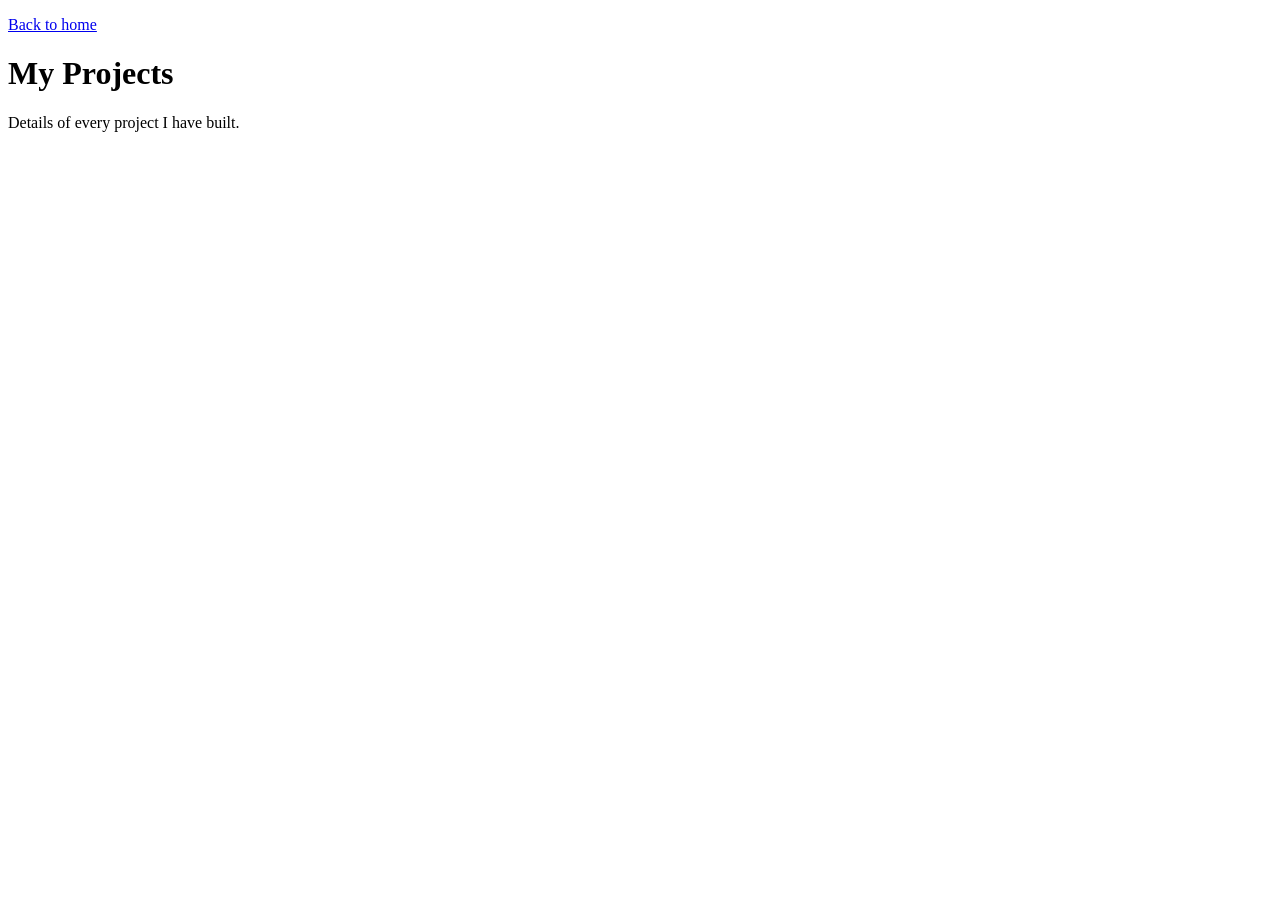
==== projects.html @ c4e39e12 "hyperlinks" ====
<!DOCTYPE html>
<html lang="en">
<head>
    <meta charset="UTF-8">
    <meta name="viewport" content="width=device-width, initial-scale=1.0">
    <title>Projects | Amanuel Alemu</title>
</head>
<body>

    <p><a href="index.html">Back to home</a></p>
    <h1>My Projects</h1>
    <p>Details of every project I have built.</p>
    

</body>
</html>
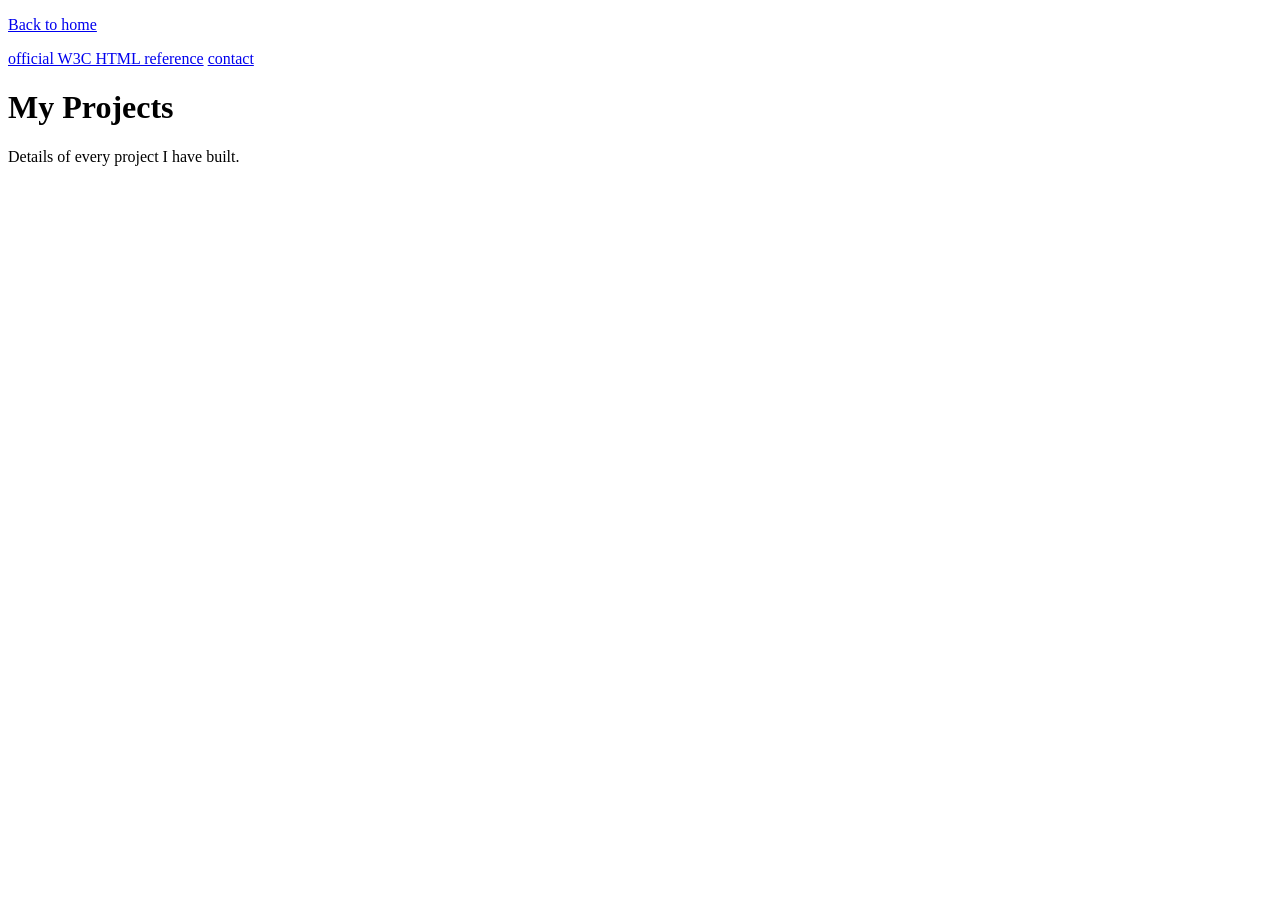
==== commit 897150bc: "Images, image map, favicon" ====
--- a/projects.html
+++ b/projects.html
@@ -4,10 +4,14 @@
     <meta charset="UTF-8">
     <meta name="viewport" content="width=device-width, initial-scale=1.0">
     <title>Projects | Amanuel Alemu</title>
+    <link rel="icon" type="image/png" href="images/favicon.png">
+
 </head>
 <body>
 
     <p><a href="index.html">Back to home</a></p>
+    <a href="www.w3.org/">official W3C HTML reference</a>
+    <a href="/index.html#contact">contact</a>
     <h1>My Projects</h1>
     <p>Details of every project I have built.</p>
     
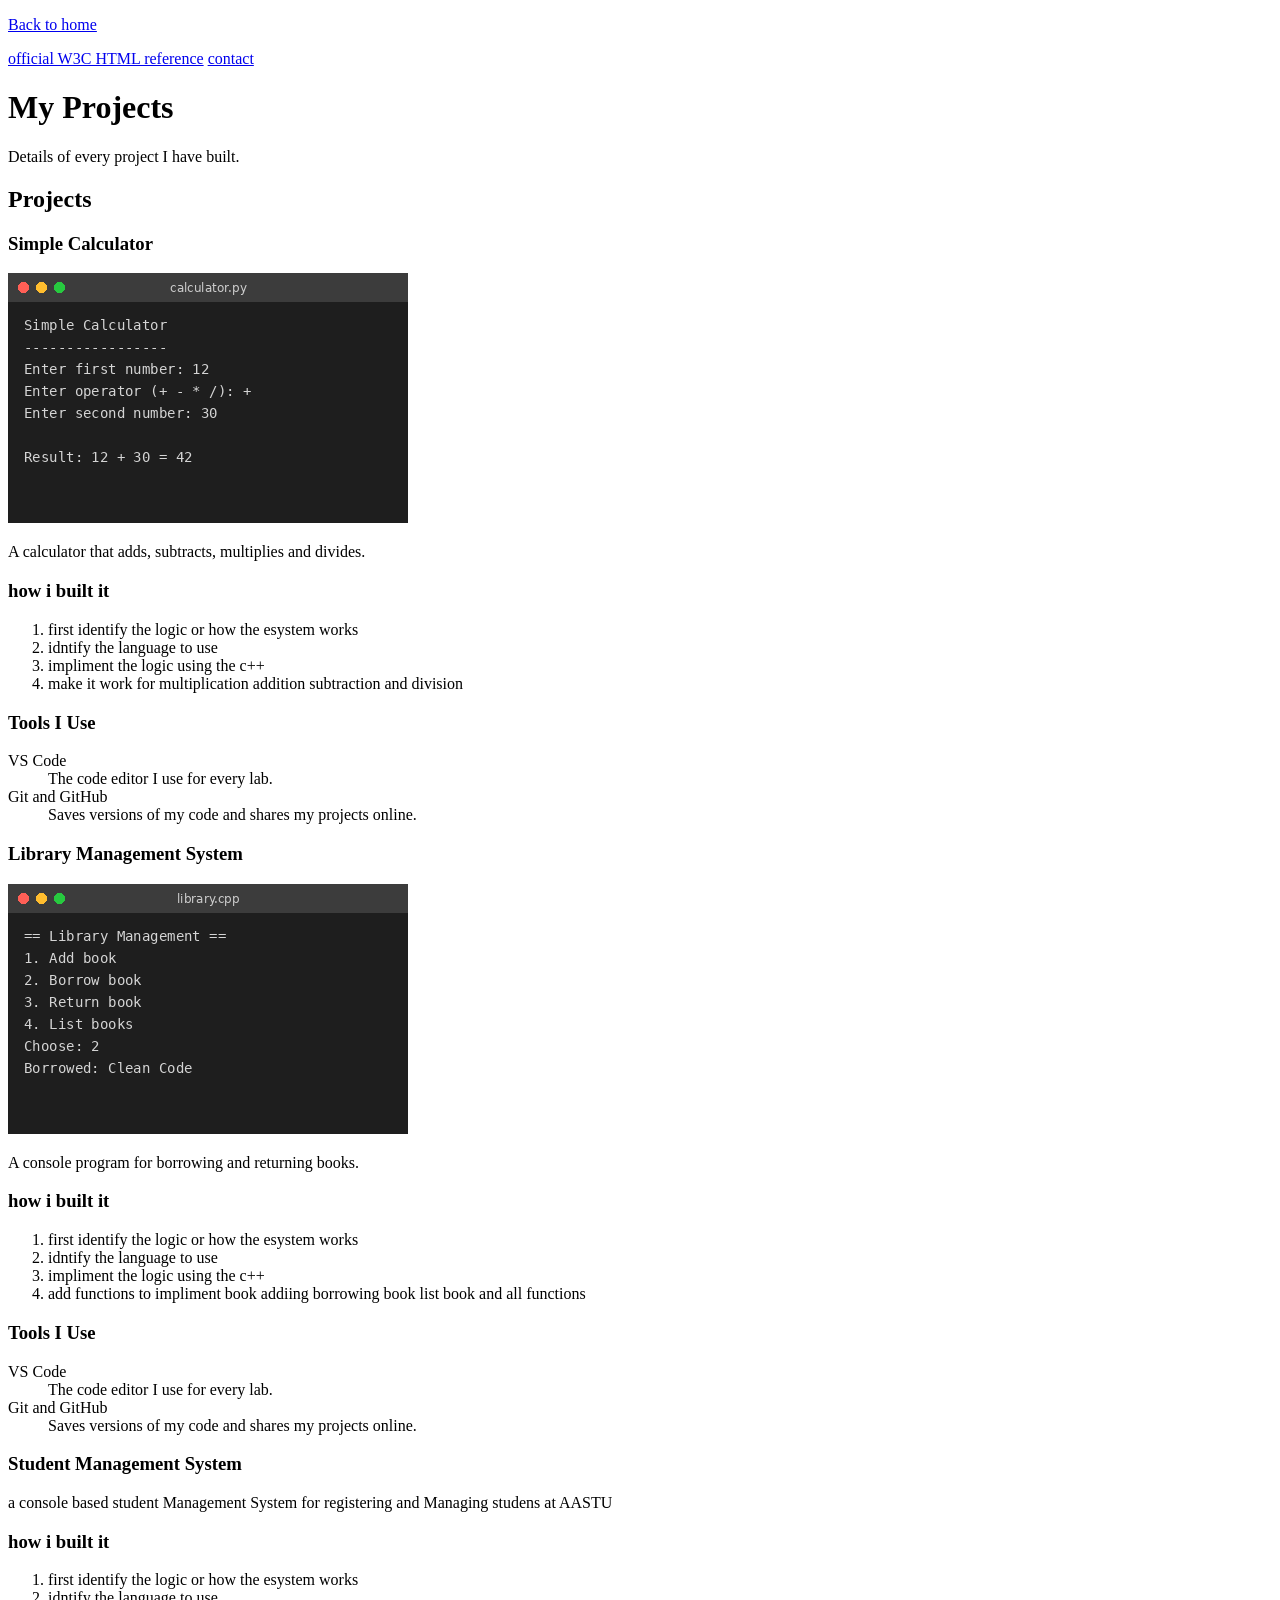
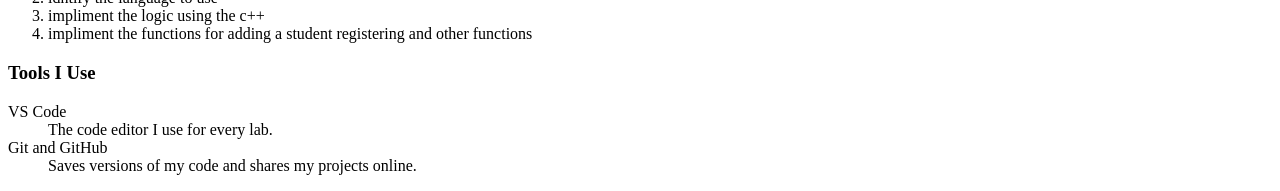
==== commit 6db29b0f: "lists" ====
--- a/projects.html
+++ b/projects.html
@@ -15,6 +15,77 @@
     <h1>My Projects</h1>
     <p>Details of every project I have built.</p>
     
+    <h2 id="projects">Projects</h2>
+<h3>Simple Calculator</h3>
+<img src="images/project-calculator.png" alt="Screenshot of the calculator showing 12
++ 30 = 42"
+width="400" height="250">
+
+
+
+<p>A calculator that adds, subtracts, multiplies and divides.</p>
+
+<h3> how i built it </h3>
+<ol type="1">
+<li>first identify the logic or how the esystem works</li>
+<li>idntify the language to use</li>
+<li>impliment the logic using the c++</li>
+<li>make it work for multiplication addition subtraction and division </li>
+</ol>
+
+<h3>Tools I Use</h3>
+<dl>
+<dt>VS Code</dt>
+<dd>The code editor I use for every lab.</dd>
+<dt>Git and GitHub</dt>
+<dd>Saves versions of my code and shares my projects online.</dd>
+</dl>
+
+
+<h3>Library Management System</h3>
+<img src="images/project-library.png" alt="Screenshot of the managment system showing the main menu"
+width="400" height="250">
+<p>A console program for borrowing and returning books.</p>
+
+<h3> how i built it </h3>
+<ol type="1">
+<li>first identify the logic or how the esystem works</li>
+<li>idntify the language to use</li>
+<li>impliment the logic using the c++</li>
+<li>add functions to impliment book addiing borrowing book list book and all functions</li>
+</ol>
+
+<h3>Tools I Use</h3>
+<dl>
+<dt>VS Code</dt>
+<dd>The code editor I use for every lab.</dd>
+<dt>Git and GitHub</dt>
+<dd>Saves versions of my code and shares my projects online.</dd>
+</dl>
+
+
+
+<h3>Student Management System</h3>
+<p>a console based student Management System for registering and Managing studens at AASTU</p>
+
+<h3> how i built it </h3>
+<ol type="1">
+<li>first identify the logic or how the esystem works</li>
+<li>idntify the language to use</li>
+<li>impliment the logic using the c++</li>
+<li>impliment the functions for adding a student registering and other functions</li>
+
+</ol>
+
+<h3>Tools I Use</h3>
+<dl>
+<dt>VS Code</dt>
+<dd>The code editor I use for every lab.</dd>
+<dt>Git and GitHub</dt>
+<dd>Saves versions of my code and shares my projects online.</dd>
+</dl>
+
+
 
 </body>
 </html>
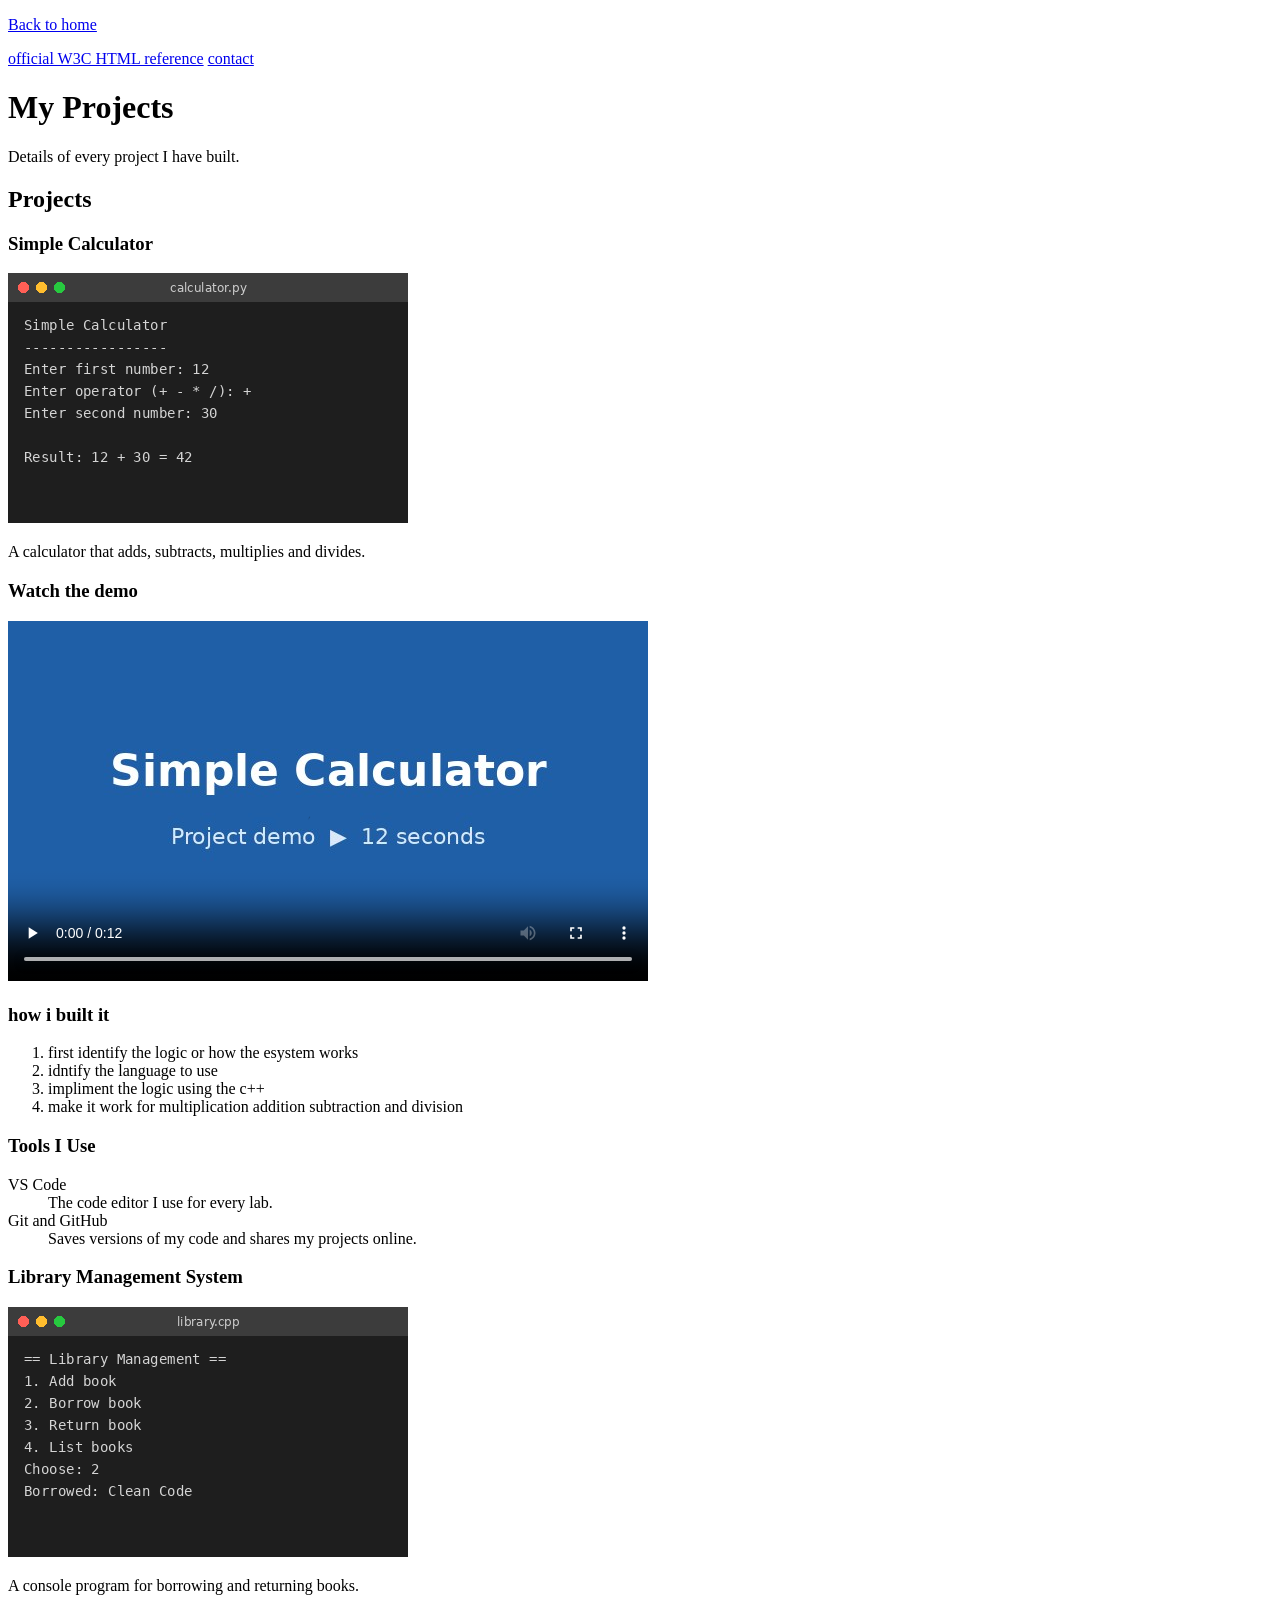
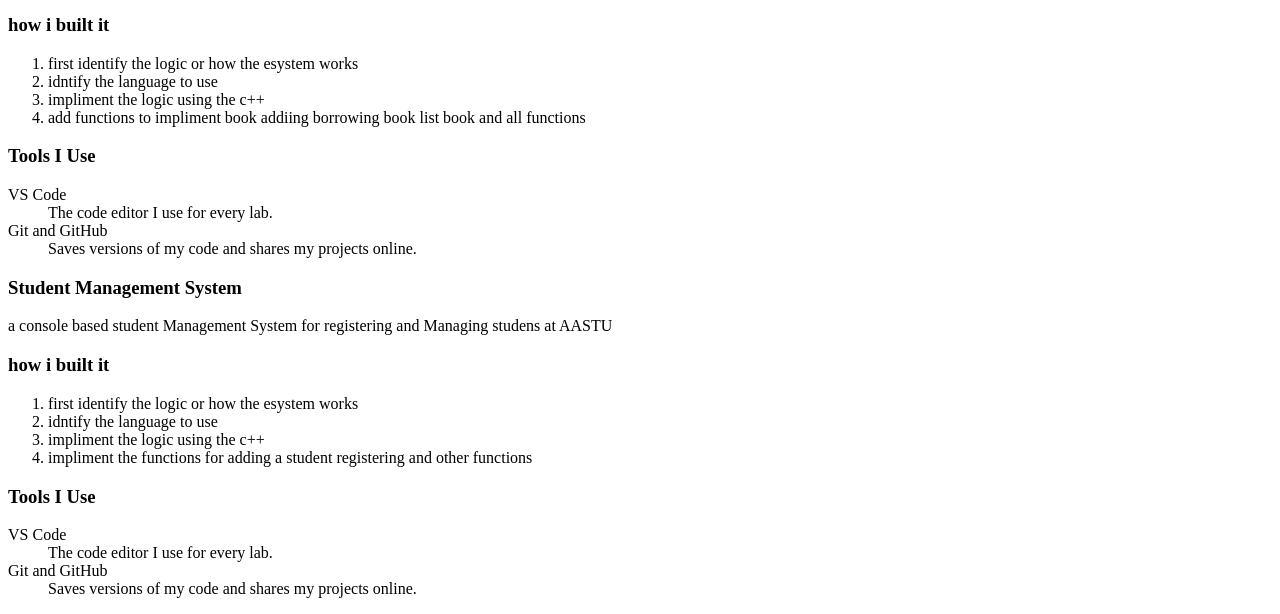
==== commit bedd516e: "Audio, video, captions, embedded content" ====
--- a/projects.html
+++ b/projects.html
@@ -24,6 +24,13 @@
 
 
 <p>A calculator that adds, subtracts, multiplies and divides.</p>
+<h3>Watch the demo</h3>
+<video controls width="640" poster="images/project-demo-poster.jpg">
+<source src="media/project-demo.mp4" type="video/mp4">
+<source src="media/project-demo.webm" type="video/webm">
+<track src="media/project-demo.vtt" kind="subtitles" srclang="en" label="English" default>
+Your browser does not support the video tag.
+</video>
 
 <h3> how i built it </h3>
 <ol type="1">
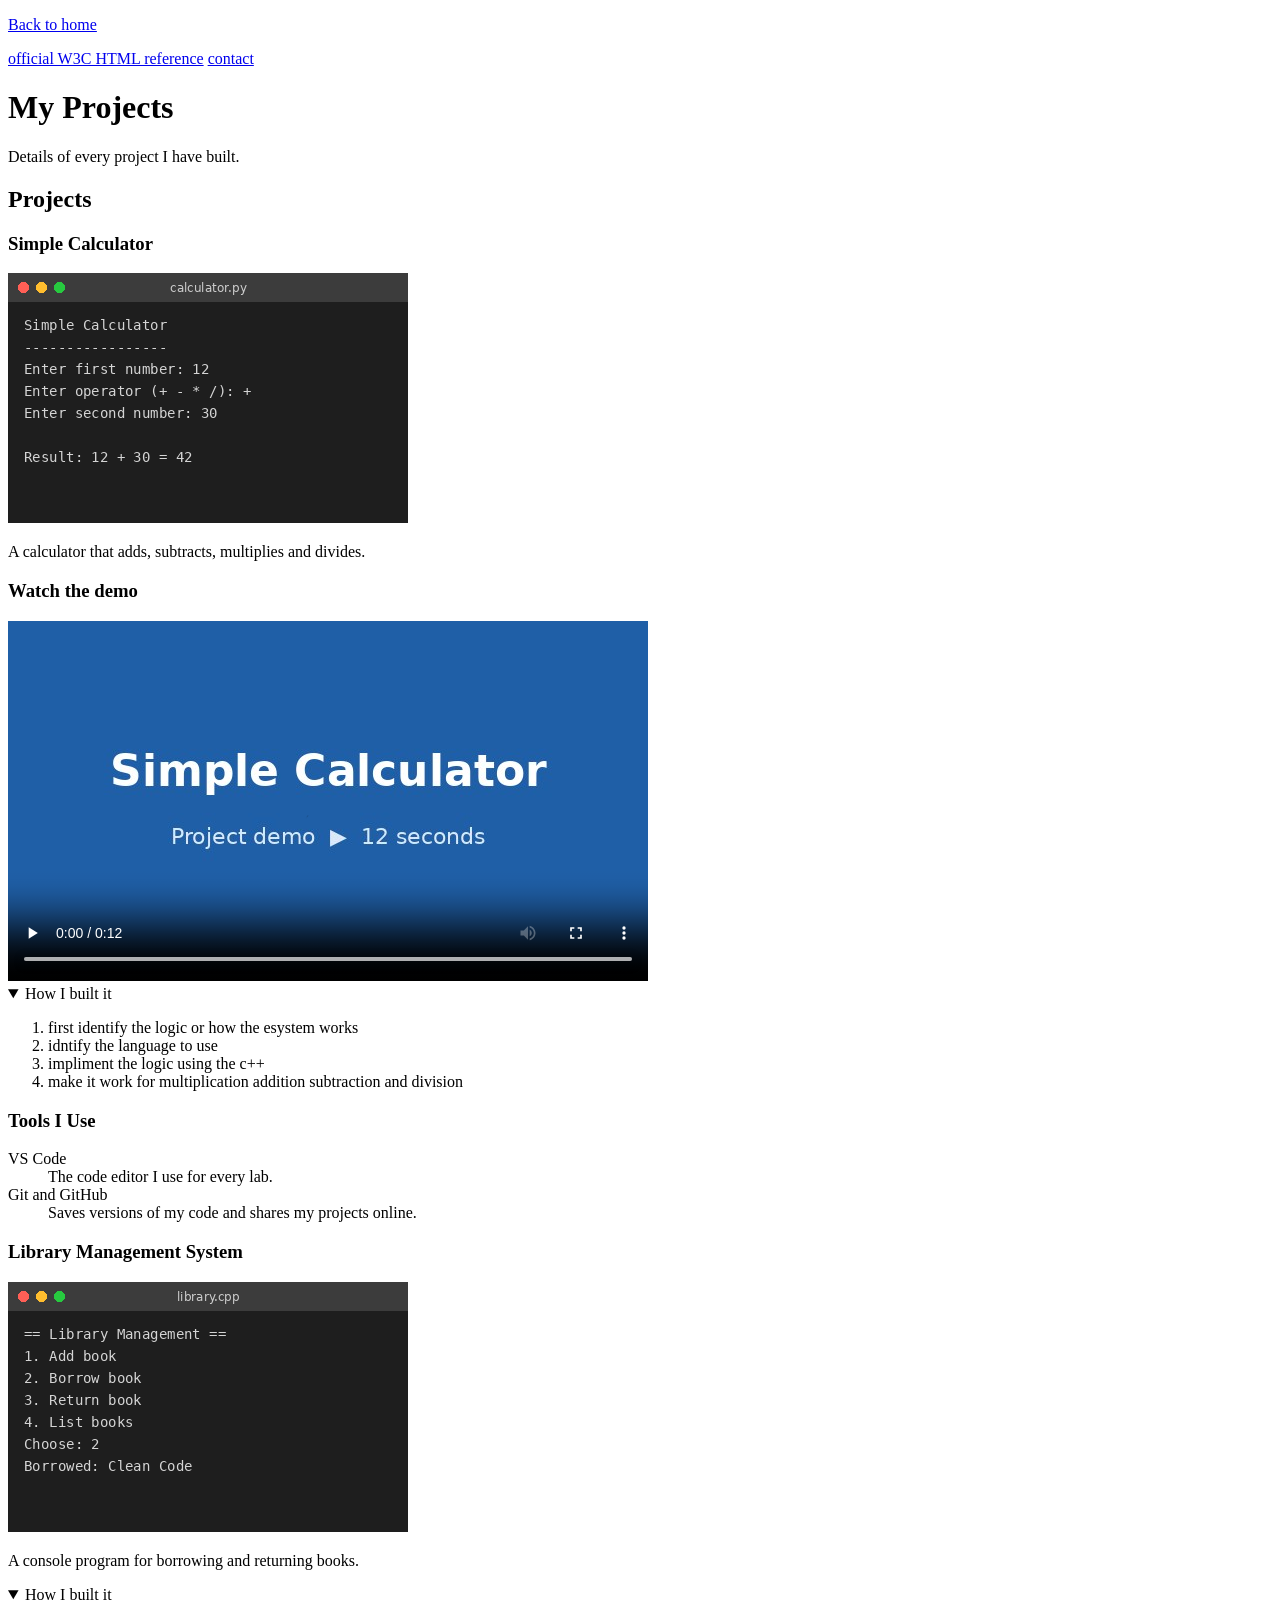
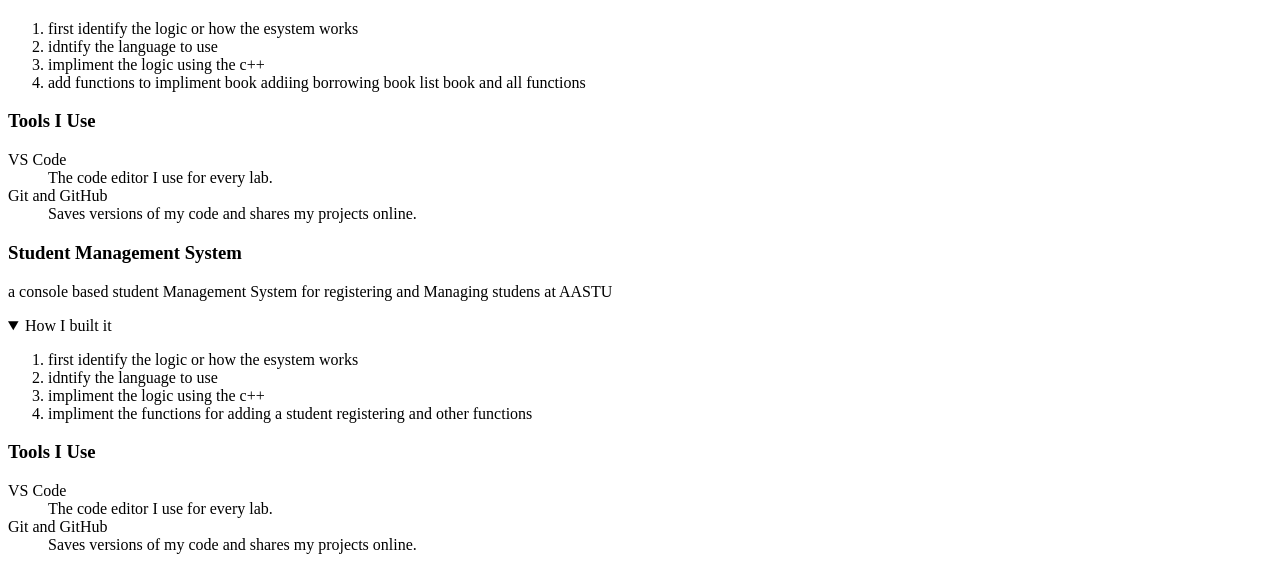
==== commit 9be24b69: "Collapsible details, dialog, progress and meter" ====
--- a/projects.html
+++ b/projects.html
@@ -32,13 +32,15 @@
 Your browser does not support the video tag.
 </video>
 
-<h3> how i built it </h3>
+<details open>
+<summary>How I built it</summary>
 <ol type="1">
 <li>first identify the logic or how the esystem works</li>
 <li>idntify the language to use</li>
 <li>impliment the logic using the c++</li>
 <li>make it work for multiplication addition subtraction and division </li>
 </ol>
+</details>
 
 <h3>Tools I Use</h3>
 <dl>
@@ -54,13 +56,15 @@
 width="400" height="250">
 <p>A console program for borrowing and returning books.</p>
 
-<h3> how i built it </h3>
+<details open>
+<summary>How I built it</summary>
 <ol type="1">
 <li>first identify the logic or how the esystem works</li>
 <li>idntify the language to use</li>
 <li>impliment the logic using the c++</li>
 <li>add functions to impliment book addiing borrowing book list book and all functions</li>
 </ol>
+</details>
 
 <h3>Tools I Use</h3>
 <dl>
@@ -75,7 +79,8 @@
 <h3>Student Management System</h3>
 <p>a console based student Management System for registering and Managing studens at AASTU</p>
 
-<h3> how i built it </h3>
+<details open>
+<summary>How I built it</summary>
 <ol type="1">
 <li>first identify the logic or how the esystem works</li>
 <li>idntify the language to use</li>
@@ -83,6 +88,7 @@
 <li>impliment the functions for adding a student registering and other functions</li>
 
 </ol>
+</details>
 
 <h3>Tools I Use</h3>
 <dl>
